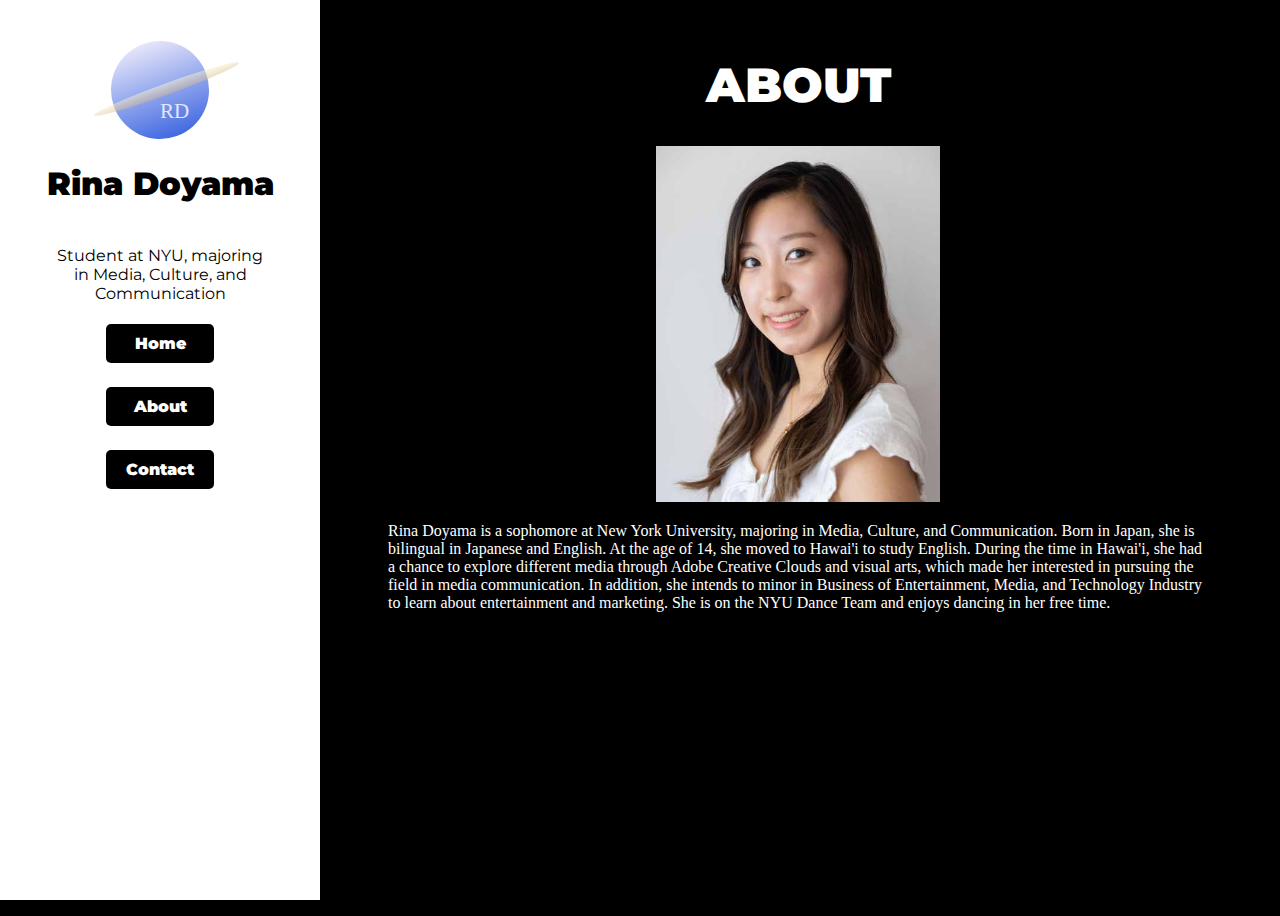
==== pages/about.html @ 1b95ff7d "Add files via upload" ====
<!DOCTYPE html>
<html lang="en">
<head>
	<meta charset="utf-8">
	<meta name="viewport" content="width=device-width, initial-scale=1">
	<link rel="stylesheet" href="../style.css">
	<title>About</title>
</head>
<body>
	
	<div class="box-container">
		<header>
		<div id="left-bar">
			<svg xmlns="http://www.w3.org/2000/svg" viewBox="0 0 800 350">
				<title>Rina's Logo</title>
				<defs>
	    			<linearGradient id="grad1" x1="0%" x2="0%" y1="0%" y2="100%">
	     				<stop offset="0%" stop-color="lavender" />
	      				<stop offset="100%" stop-color="royalblue" />
	      			</linearGradient>

	      			 <linearGradient id="grad2" x1="0%" y1="0%" x2="0%" y2="100%">
	      			 	<stop offset="0%" stop-color="lemonchiffon" />
	      			 	<stop offset="100%" stop-color="tan" />
	    			</linearGradient>
				</defs>
				<g transform="scale(2) translate(-200, 50)">
					 <a href="https://steinhardt.nyu.edu/departments/media-culture-and-communication">
					<circle cx="400" cy="50" r=70 fill="url(#grad1)" transform="rotate(-20 400 50)"/></a>

					<a href="https://www.instagram.com/rina_18oo/">
					<ellipse cx="410" cy="52" rx="110" ry="8" fill="url(#grad2)"  fill-opacity="0.5" transform="rotate(-20 400 52)"/></a>

					<text x="400" y="90" fill="lavender" font-size="30"> RD </text>
				</g>


			</svg>

			<h1 id="myname">Rina Doyama</h1>
			<h4>Student at NYU, majoring in Media, Culture, and Communication</h4>

			<nav class="mainnav">
				<a href="../index.html">Home </a>
				<a href="./about.html">About</a>
				<a href="./contact.html">Contact</a>
			</nav>
			
		</div>
		</header>

		<div>
			<h1 id="pagetitle"> ABOUT </h1>
			<div style="text-align: center; height:auto; width: 100%;">
				<img src="../images/bio1x.jpg" srcset="../images/bio2x.jpg 2x, ../images/bio3x.jpg 3x" alt= "Rina Doyama" style="width: 30%; height: auto;">
			</div>
			<p style="color: white; margin-right: 4em; margin-left: 4em;">
				Rina Doyama is a sophomore at New York University, majoring in Media, Culture, and Communication. Born in Japan, she is bilingual in Japanese and English. At the age of 14, she moved to Hawai'i to study English. During the time in Hawai'i, she had a chance to explore different media through Adobe Creative Clouds and visual arts, which made her interested in pursuing the field in media communication. In addition, she intends to minor in Business of Entertainment, Media, and Technology Industry to learn about entertainment and marketing. She is on the NYU Dance Team and enjoys dancing in her free time.
			</p>


		</div>
	</div>
<script src="../script.js"></script>
</body>
</html>
---- style.css ----
@font-face{
	font-family: "Montserrat";
	src: url(./font/Montserrat.ttf);
	font-weight: normal;
	font-style: normal;

}

@font-face{
	font-family: "Montserrat";
	src: url(./font/Montserrat-black.ttf);
	font-weight: 900;
	font-style: normal;

}

body{
	background: black;
}

h1{
	font-family: "Montserrat";
	font-weight: 900;
}

#myname{
	font-family: "Montserrat";
	font-weight: 900;
	color: black;

}



h4{
	font-family: "Montserrat";
	font-weight: 500;
	text-align: center;
	color: black;
	margin-right:2em;
	margin-left: 2em;
}

.portfolio_header{
	display: flex;
	flex-direction: column;
	background: white;
	align-items: center;
	height: 25em;
	position: relative;
	overflow: hidden;

}

.portfolio_header img{
	position: absolute;
	top: 0;
    left: 0;
    height: 100%;
    width: 100%;
    object-fit: cover;
    z-index: 0;
    opacity: 0.5;

}

.portfolio_header h1 {
	position: relative; 
	color: white;
	text-align: center;
	font-family: "Montserrat";
	font-weight: 900;
	color: white;
	font-size: 5em;
    z-index: 1; 
    margin-top: 1.5em;
}

.portfolio_nav{
	display: flex;
	flex-direction: row;
	gap: 5em;
	text-align: center;
	justify-content: center;

	z-index: 2;

}

.portfolio_nav a {
	text-decoration: none;
    color: white;
    padding: 0.625em 1.25em;
    background-color:black;
    border-radius: 0.3125em;
    font-weight: bold;
    width: auto;
    font-family: "Montserrat";
}

.portfolio_nav a:hover {
	color:#01a2ac;
}



.box-container{
	display: grid;
	grid-template-columns: 25% 75%;
	justify-content: center;
	height: 100vh;
	width: 100%;
}

#left-bar{
	display: flex;
	background: white;
	color: black;
	flex-direction: column;
	align-items: center;
	justify-content: flex-start;
	height: 100%;
	width: 25%;
	position: fixed;
	top: 0;
	left: 0;
	padding: 1.25em;
	box-sizing: border-box;

}

circle:hover {fill: mediumpurple;}
circle:active {fill: white;}

ellipse:hover {fill: magenta;}
ellipse:active {fill: white;}



.mainnav{
	display: flex;
	flex-direction: column;
	gap: 1.5em;
	text-align: center;
	justify-content: center;

}

.mainnav a {
	text-decoration: none;
    color: white;
    padding: 0.625em 1.25em;
    background-color:black;
    border-radius: 0.3125em;
    font-weight: bold;
    width: auto;
    font-family: "Montserrat";
}

.mainnav a:hover {
	color:#01a2ac;
}




#main-content{
	display: grid;
	grid-template-columns: repeat(2, 1fr);
	grid-gap: 2em;
	color: white;
	padding: 1.25em;

}


#pagetitle{
	font-family: "Montserrat";
	font-weight: 900;
	font-size: 3em;
	color: white;
	text-align: center;
	display: block;
	margin-top: 1em;

}

.item1,
.item2,
.item3,
.item4, 
.item5,
.item6,
.item7,
.item8{
    background: #6d41ff; 
    height: 30em;
    width: 30em;
    display: flex;
    justify-content: center;
    align-items: center;
    color: white;
    text-align: center;
    font-family: "Montserrat";
    font-weight: 700;
    color: white;
    position: relative; 
    overflow: hidden; 
}

.item2{
	background: #E4007F;
}
.item3 {
    background: #beabde;
}
.item4 {
    background: #01a2ac;
}
.item5 {
    background: #ccd427;
}

.item6{
	background: #009944;

}

.item7{
	background: #0068b7;

}

.item8{
	background: #f39800;

}

.item1 img,
.item2 img,
.item3 img,
.item4 img,
.item5 img,
.item6 img,
.item7 img,
.item8 img {
	position: absolute; 
    left: 0;
    width: 100%; 
    height: 100%; 
    object-fit: cover; 
    opacity: 0.25;
    z-index: 0;

}

.itemtext {
    position: absolute;
    z-index: 1; 
    font-size: 2em; 
    font-weight: bold;
}

.item1 img:hover,
.item2 img:hover,
.item3 img:hover,
.item4 img:hover,
.item5 img:hover,
.item6 img:hover,
.item7 img:hover,
.item8 img:hover {
	opacity:0.5;
}

.hover-description {
    position: absolute;
    top: 1em; 
    left: 50%; 
    transform: translateX(-50%);
    background: rgba(0, 0, 0, 0.7); 
    color: white;
    padding: 0.5em 1em;
    border-radius: 0.5em;
    font-size: 1em;
    white-space: nowrap; 
    z-index: 10; 
}

.portfolio-container{
	display: flex;
    flex-wrap: wrap; 
    gap: 2em; 
    justify-content: center; 
    align-items: center; 
    text-align: center;
    padding: 2em; 

}

.portfolio-container img {
    max-width: 100%; 
    height: auto;
    object-fit: cover;
}


.svg-container {
    display: flex;
    justify-content: center;
    gap: 5em;
    margin-top: 5em;
    width: 100%;
}

.svg-container svg {
    position: absolute; 
    top: 15em;
    left: 49em;
}

.svg-container svg:last-child {
    position: absolute; 
    top: 15em;
    left: 59em;
}










@media (max-width: 768px){
	.box-container {
		display: flex;
	    flex-direction: column; 
	    height: auto; 
	    width: 100%; 
	}

	#left-bar {
        position: relative; 
        width: 100vw; 
        height: auto; 
        flex-direction: column; 
        justify-content: center;
        padding: 1em;
	}
	h1{
		font-size: 1.75em;
	}

	h4{
		font-size: 1em;
		margin-top: 0;
	}

	.mainnav{
		flex-direction: row;
	}

	svg {
        width: 15em; 
        height: auto; 
    }

    #main-content{
		display: grid; 
		grid-template-columns: 1fr; 
		justify-items: center; 
		align-items: center; 
		width: 100%; 
		padding: 1em;
	}

	.itemtext {
		font-size: 1.5em;
	}

	.item1,
    .item2,
    .item3,
    .item4,
    .item5,
    .item6,
    .item7,
    .item8 {
        height: 15em;
        width: 80%;
        margin: 10px auto; 
    }

    .item1 img,
    .item2 img,
    .item3 img,
    .item4 img,
    .item5 img,
    .item6 img,
    .item7 img,
    .item8 img {
        max-width: 100%;
        height: auto; 
        opacity: 0.25;
    }

    #pagetitle{
    	font-size: 1.75em;
    }

    .portfolio-container{
    	display: flex;
    	flex-direction: column;
    	align-items: center;
    }

     .portfolio-container img {
        width: 100% !important; 
        height: auto !important; 
        max-width: 90%; 
    }

    .portfolio_header h1 {
    	font-size: 2.5em;
    }

    .svg-container svg {
	    position: relative; 
	    width:3em ;
	    height: 3em;
	    top: 0em;
	    left: 0em;
	}

	.svg-container svg:last-child {
	    position: relative; 
	    width: 3em;
	    height: 3em;
	    top: 0em;
	    left: 0em;
	    
	}



}
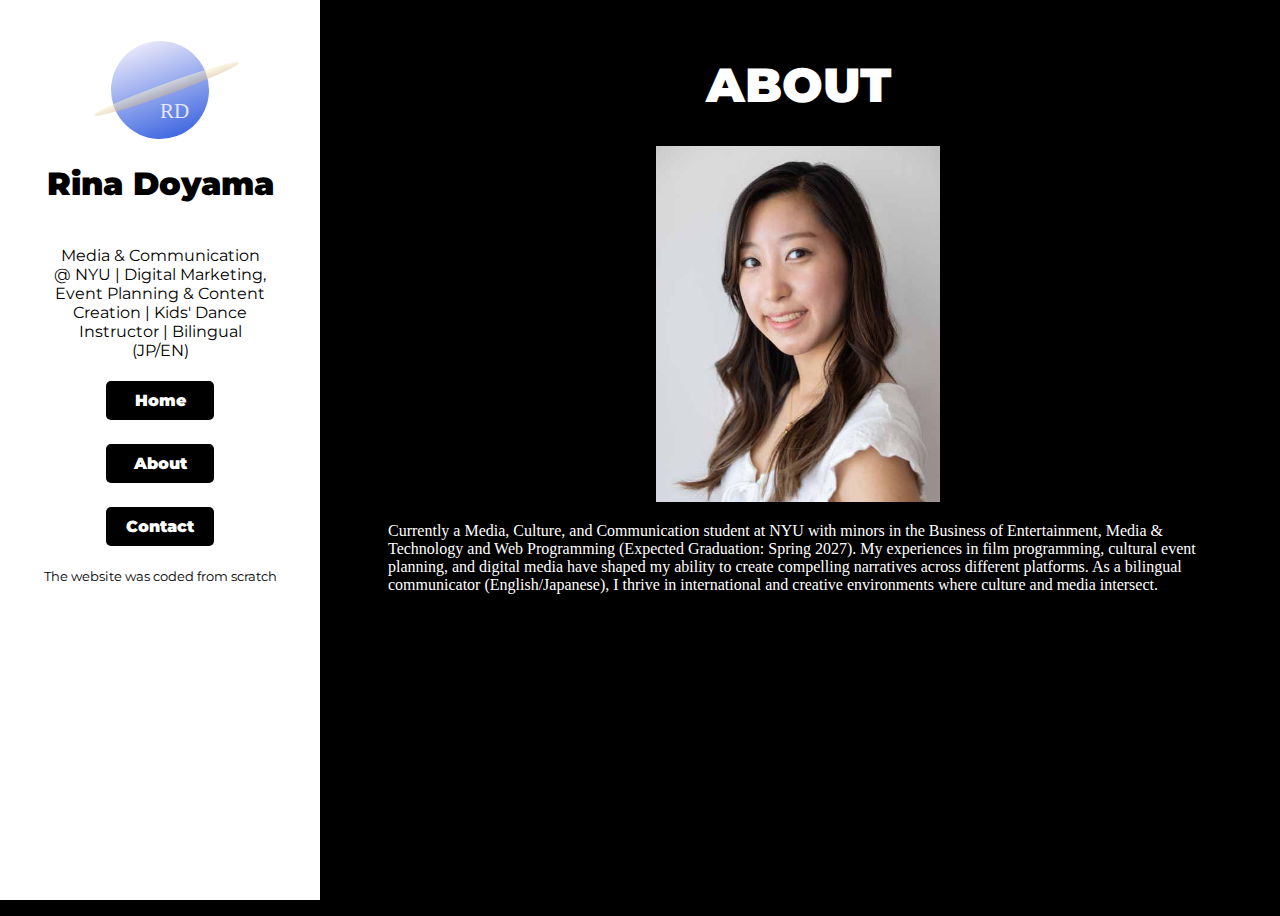
==== commit 152ce89c: "Add files via upload" ====
--- a/pages/about.html
+++ b/pages/about.html
@@ -38,13 +38,14 @@
 			</svg>
 
 			<h1 id="myname">Rina Doyama</h1>
-			<h4>Student at NYU, majoring in Media, Culture, and Communication</h4>
+			<h4>Media & Communication @ NYU | Digital Marketing, Event Planning & Content Creation | Kids' Dance Instructor | Bilingual (JP/EN)</h4>
 
 			<nav class="mainnav">
 				<a href="../index.html">Home </a>
 				<a href="./about.html">About</a>
 				<a href="./contact.html">Contact</a>
 			</nav>
+			<h5>The website was coded from scratch</h5>
 			
 		</div>
 		</header>
@@ -52,10 +53,10 @@
 		<div>
 			<h1 id="pagetitle"> ABOUT </h1>
 			<div style="text-align: center; height:auto; width: 100%;">
-				<img src="../images/bio1x.jpg" srcset="../images/bio2x.jpg 2x, ../images/bio3x.jpg 3x" alt= "Rina Doyama" style="width: 30%; height: auto;">
+				<img src="../images/bio1x.jpg" alt= "Rina Doyama" style="width: 30%; height: auto;">
 			</div>
 			<p style="color: white; margin-right: 4em; margin-left: 4em;">
-				Rina Doyama is a sophomore at New York University, majoring in Media, Culture, and Communication. Born in Japan, she is bilingual in Japanese and English. At the age of 14, she moved to Hawai'i to study English. During the time in Hawai'i, she had a chance to explore different media through Adobe Creative Clouds and visual arts, which made her interested in pursuing the field in media communication. In addition, she intends to minor in Business of Entertainment, Media, and Technology Industry to learn about entertainment and marketing. She is on the NYU Dance Team and enjoys dancing in her free time.
+				Currently a Media, Culture, and Communication student at NYU with minors in the Business of Entertainment, Media & Technology and Web Programming (Expected Graduation: Spring 2027). My experiences in film programming, cultural event planning, and digital media have shaped my ability to create compelling narratives across different platforms. As a bilingual communicator (English/Japanese), I thrive in international and creative environments where culture and media intersect.
 			</p>
 
 
--- a/style.css
+++ b/style.css
@@ -39,6 +39,11 @@
 	color: black;
 	margin-right:2em;
 	margin-left: 2em;
+}
+
+h5{font-family: "Montserrat";
+	font-weight: 500;
+
 }
 
 .portfolio_header{
